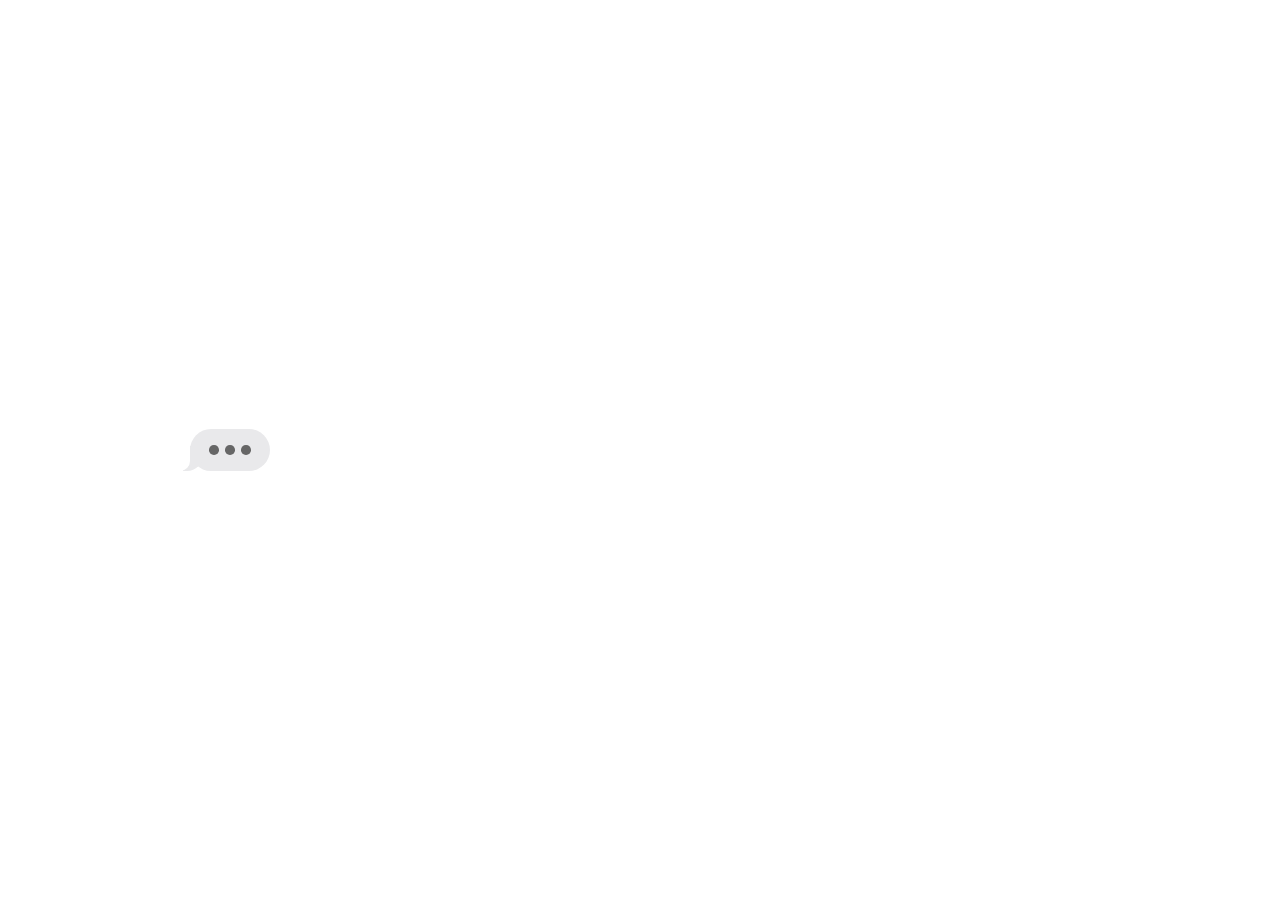
==== index.html @ 1a836dfe "Initial commit: iMessage-style chat intro" ====
<!DOCTYPE html>
<html lang="en">
<head>
    <meta charset="UTF-8">
    <meta name="viewport" content="width=device-width, initial-scale=1.0">
    <title>Goodthing</title>
    <link rel="stylesheet" href="css/style.css">
</head>
<body>
    <div class="messages">
        <div class="typing-indicator typing-left">
            <span></span>
            <span></span>
            <span></span>
        </div>
        <div class="message" style="display: none;">You are SO late</div>
        <div class="typing-indicator typing-right hidden">
            <span></span>
            <span></span>
            <span></span>
        </div>
        <div class="message sent" style="display: none;">I got distracted looking @ Marysol's website..</div>
        <div class="typing-indicator typing-left hidden">
            <span></span>
            <span></span>
            <span></span>
        </div>
        <div class="message" style="display: none;">AGAIN??!?</div>
    </div>
    <script src="js/main.js"></script>
</body>
</html>
---- css/style.css ----
* {
    margin: 0;
    padding: 0;
    box-sizing: border-box;
}

body {
    font-family: -apple-system, BlinkMacSystemFont, 'SF Pro Text', 'SF Pro Display', 'SF Pro', system-ui, -apple-system, 'Helvetica Neue', Arial, sans-serif;
    background-color: #ffffff;
    min-height: 100vh;
    display: flex;
    align-items: center;
    justify-content: center;
    padding: 2rem;
    -webkit-font-smoothing: antialiased;
    -moz-osx-font-smoothing: grayscale;
}

.messages {
    width: 100%;
    max-width: 900px;
    display: flex;
    flex-direction: column;
    gap: 1.5rem;
    transition: opacity 0.5s ease-out;
}

.messages.fade-out {
    opacity: 0;
}

.message {
    background-color: #e9e9eb;
    color: #000000;
    padding: 0.75rem 1.25rem;
    border-radius: 1.5rem;
    font-size: 2rem;
    line-height: 1.5;
    align-self: flex-start;
    max-width: 90%;
    position: relative;
}

.message::before {
    content: '';
    position: absolute;
    left: -7px;
    bottom: 0;
    width: 20px;
    height: 25px;
    background-color: #e9e9eb;
    border-bottom-right-radius: 16px;
}

.message::after {
    content: '';
    position: absolute;
    left: -26px;
    bottom: 0;
    width: 26px;
    height: 25px;
    background-color: #ffffff;
    border-bottom-right-radius: 10px;
}

.message a {
    color: #000000;
    text-decoration: underline;
}

.message.sent {
    background-color: #0B93F6;
    color: #ffffff;
    align-self: flex-end;
}

.message.sent::before {
    left: auto;
    right: -7px;
    background-color: #0B93F6;
    border-bottom-right-radius: 0;
    border-bottom-left-radius: 16px;
}

.message.sent::after {
    left: auto;
    right: -26px;
    border-bottom-right-radius: 0;
    border-bottom-left-radius: 10px;
}

.message.sent a {
    color: #ffffff;
    text-decoration: underline;
}

.typing-indicator {
    display: flex;
    gap: 0.4rem;
    padding: 1rem 1.2rem;
    border-radius: 1.5rem;
    position: relative;
}

.typing-indicator.typing-left {
    align-self: flex-start;
    background-color: #e9e9eb;
}

.typing-indicator.typing-left::before {
    content: '';
    position: absolute;
    left: -7px;
    bottom: 0;
    width: 20px;
    height: 25px;
    background-color: #e9e9eb;
    border-bottom-right-radius: 16px;
}

.typing-indicator.typing-left::after {
    content: '';
    position: absolute;
    left: -26px;
    bottom: 0;
    width: 26px;
    height: 25px;
    background-color: #ffffff;
    border-bottom-right-radius: 10px;
}

.typing-indicator.typing-right {
    align-self: flex-end;
    background-color: #0B93F6;
}

.typing-indicator.typing-right::before {
    content: '';
    position: absolute;
    left: auto;
    right: -7px;
    bottom: 0;
    width: 20px;
    height: 25px;
    background-color: #0B93F6;
    border-bottom-right-radius: 0;
    border-bottom-left-radius: 16px;
}

.typing-indicator.typing-right::after {
    content: '';
    position: absolute;
    left: auto;
    right: -26px;
    bottom: 0;
    width: 26px;
    height: 25px;
    background-color: #ffffff;
    border-bottom-right-radius: 0;
    border-bottom-left-radius: 10px;
}

.typing-indicator span {
    width: 0.6rem;
    height: 0.6rem;
    background-color: #666;
    border-radius: 50%;
    animation: typing 1.4s infinite;
}

.typing-indicator.typing-right span {
    background-color: #ffffff;
    opacity: 0.7;
}

.typing-indicator span:nth-child(2) {
    animation-delay: 0.2s;
}

.typing-indicator span:nth-child(3) {
    animation-delay: 0.4s;
}

@keyframes typing {
    0%, 60%, 100% {
        transform: translateY(0);
        opacity: 0.4;
    }
    30% {
        transform: translateY(-0.5rem);
        opacity: 1;
    }
}

.typing-indicator.hidden {
    display: none;
}
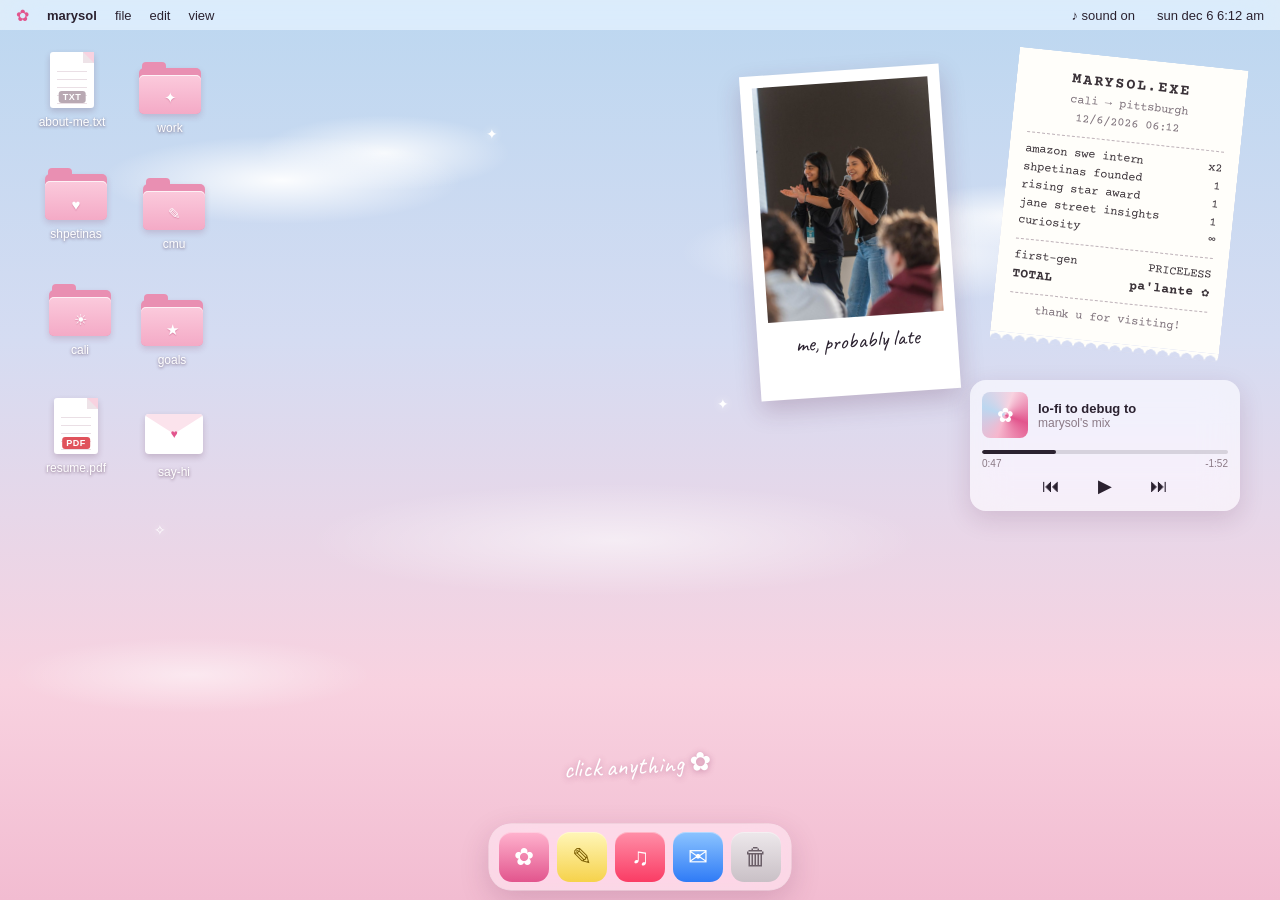
==== commit d0c87b73: "index redirects to desktop" ====
--- a/index.html
+++ b/index.html
@@ -1,33 +1,14 @@
 <!DOCTYPE html>
 <html lang="en">
 <head>
-    <meta charset="UTF-8">
-    <meta name="viewport" content="width=device-width, initial-scale=1.0">
-    <title>Goodthing</title>
-    <link rel="stylesheet" href="css/style.css">
+  <meta charset="UTF-8">
+  <meta name="viewport" content="width=device-width, initial-scale=1.0">
+  <title>Marysol Alape Toro</title>
+  <meta http-equiv="refresh" content="0; url=desktop.html">
+  <link rel="canonical" href="desktop.html">
 </head>
 <body>
-    <div class="messages">
-        <div class="typing-indicator typing-left">
-            <span></span>
-            <span></span>
-            <span></span>
-        </div>
-        <div class="message" style="display: none;">You are SO late</div>
-        <div class="typing-indicator typing-right hidden">
-            <span></span>
-            <span></span>
-            <span></span>
-        </div>
-        <div class="message sent" style="display: none;">I got distracted looking @ Marysol's website..</div>
-        <div class="typing-indicator typing-left hidden">
-            <span></span>
-            <span></span>
-            <span></span>
-        </div>
-        <div class="message" style="display: none;">AGAIN??!?</div>
-    </div>
-    <script src="js/main.js"></script>
+  <script>location.replace("desktop.html");</script>
+  <p><a href="desktop.html">enter marysol's desktop ✿</a></p>
 </body>
 </html>
-
